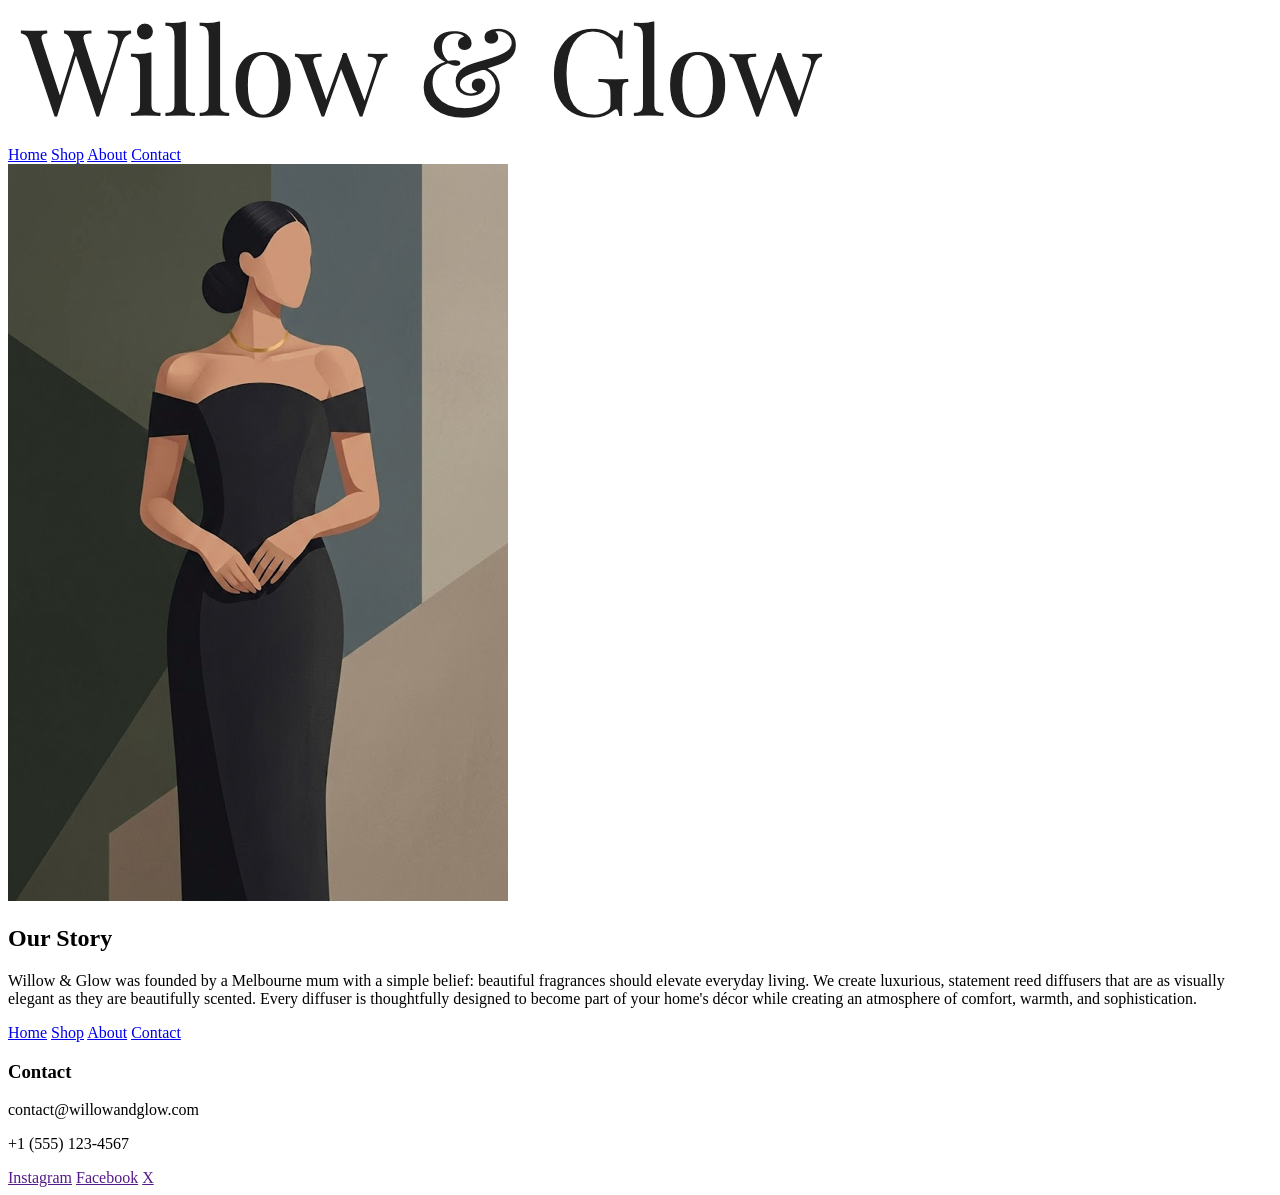
==== about.html @ c21be6c8 "all the html and structure is done" ====
<!DOCTYPE html>
<html lang="en">
<head>
    <meta charset="UTF-8">
    <meta name="viewport" content="width=device-width, initial-scale=1.0">
    <title>My First Web Page</title>
</head>
<body>
    <header>
        <img src="images/logo.png" alt="Willow & Glow Logo" class="logo">
        <nav>
            <a href="index.html">Home</a>
            <a href="shop.html">Shop</a>
            <a href="about.html">About</a>
            <a href="contact.html">Contact</a>
        </nav>
    </header>

    <main>
        <section class="hero">
            <img src="images/about.png" alt="picture about me">
            <h1>Our Story</h1>
            <p>Willow & Glow was founded by a Melbourne mum with a simple belief: beautiful fragrances should elevate everyday living. We create luxurious, 
                statement reed diffusers that are as visually elegant as they are beautifully scented. Every diffuser is thoughtfully designed to become part 
                of your home's décor while creating an atmosphere of comfort, warmth, and sophistication. </p>
        </section>
    </main>

    <footer>
            <div class="footer-links">
                <a href="index.html">Home</a>
                <a href="shop.html">Shop</a>
                <a href="about.html">About</a>
                <a href="contact.html">Contact</a>
            </div>
            <div class="contact-info">
                <h3>Contact</h3>
                <p>contact@willowandglow.com</p>
                <p>+1 (555) 123-4567</p>
            </div>
            <div class="social-links">
                <a href="">Instagram</a>
                <a href="">Facebook</a>
                <a href="">X</a>
            </div>
    </footer>
</body>
</html>
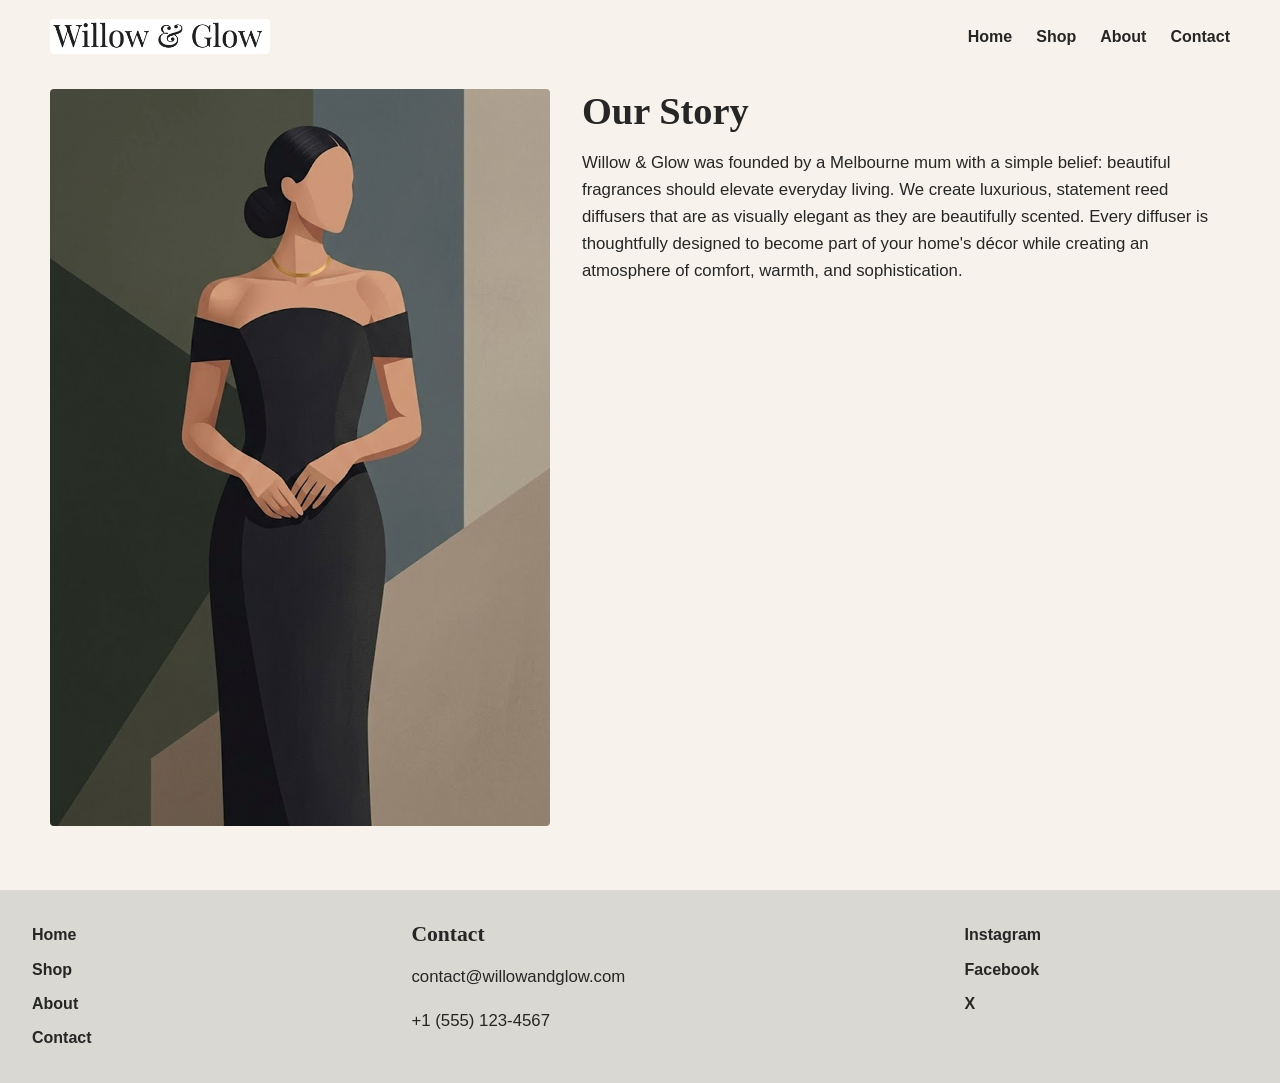
==== commit 9a377013: "finished the css and fixed some html" ====
--- a/about.html
+++ b/about.html
@@ -3,11 +3,14 @@
 <head>
     <meta charset="UTF-8">
     <meta name="viewport" content="width=device-width, initial-scale=1.0">
-    <title>My First Web Page</title>
+    <link rel="stylesheet" href="style.css">
+    <title>About Me</title>
 </head>
 <body>
     <header>
-        <img src="images/logo.png" alt="Willow & Glow Logo" class="logo">
+        <a href="index.html">
+            <img src="images/logo.png" alt="Willow & Glow Logo" class="logo">
+        </a>
         <nav>
             <a href="index.html">Home</a>
             <a href="shop.html">Shop</a>
@@ -19,10 +22,12 @@
     <main>
         <section class="hero">
             <img src="images/about.png" alt="picture about me">
-            <h1>Our Story</h1>
-            <p>Willow & Glow was founded by a Melbourne mum with a simple belief: beautiful fragrances should elevate everyday living. We create luxurious, 
+            <div class="hero-text">
+                <h1>Our Story</h1>
+                <p>Willow & Glow was founded by a Melbourne mum with a simple belief: beautiful fragrances should elevate everyday living. We create luxurious, 
                 statement reed diffusers that are as visually elegant as they are beautifully scented. Every diffuser is thoughtfully designed to become part 
                 of your home's décor while creating an atmosphere of comfort, warmth, and sophistication. </p>
+            </div>
         </section>
     </main>
 
--- a/style.css
+++ b/style.css
@@ -0,0 +1,190 @@
+:root{
+  --primary: #f7f3ec;
+  --secondary: #a99b9a;
+  --accent-one: #d9d8d2;
+  --accent-two: #262626;
+}
+
+body{
+    margin: 0;
+    background: var(--primary);
+    color: var(--accent-two);
+    font-family: Arial, Helvetica, sans-serif;
+    line-height: 1.6;
+}
+
+h1, h2, h3 {
+    font-family: "Playfair Display", Georgia, serif;
+    line-height: 1.15;
+    margin: 0 0 1rem;
+}
+
+h1 {
+    font-size: 2.4rem;
+}
+
+h2{
+    font-size: 2rem;
+}
+
+h3{
+    font-size: 1.35rem;
+}
+
+p{
+    font-size: 1.05rem;
+}
+
+img{
+    width: 100%;
+    display: block;
+    border-radius: 4px;
+}
+
+header{
+    max-width: 1180px;
+    margin: 0 auto;
+    padding: 1.2rem 2rem;
+    display: flex;
+    align-items: center;
+    justify-content: space-between;
+    gap: 2rem;
+}
+
+.logo{
+    width: 220px;
+}
+
+nav {
+    display: flex;
+    gap: 1.5rem;
+    flex-wrap: wrap;
+}
+
+nav a, footer a{
+    color: var(--accent-two);
+    text-decoration: none;
+    font-weight: 600;
+}
+
+nav a:hover, footer a:hover{
+    border-bottom: 2px solid var(--secondary);
+}
+
+main{
+    max-width: 1180px;
+    margin: 0 auto;
+    padding: 1rem 2rem 4rem;
+}
+
+.two-column, .two-column-page{
+    display: grid;
+    grid-template-columns: 1fr 1.25fr;
+    gap: 4rem;
+    align-items: center;
+    margin: 3rem 0 5rem;
+}
+
+.reverse-two-column{
+    display: grid;
+    grid-template-columns: 1.25fr 1fr;
+    gap: 4rem;
+    align-items: center;
+    margin: 3rem 0 5rem;
+}
+
+.column-text{
+    max-width: 560px;
+}
+
+.promise-list{
+    background: white;
+    padding: 2rem;
+    border-left: 6px solid var(--secondary);
+}
+
+.button{
+    display: inline-block;
+    border: none;
+    background: var(--accent-two);
+    color: white;
+    padding: .95rem 1.5rem;
+    margin-top: 1rem;
+    text-decoration: none;
+    font-weight: 700;
+    cursor: pointer;
+}
+
+footer{
+    width: 100%;
+    background: var(--accent-one);
+    padding: 2rem;
+    display: grid;
+    grid-template-columns: 1fr 1.5fr 1fr;
+    gap: 2rem;
+}
+
+.footer-links, .social-links{
+    display: grid;
+    gap: .5rem;
+    grid-template-rows: 1fr 1fr 1fr 1fr;
+}
+
+.card{
+    box-shadow: 0 20px 45px rgba(38, 38, 38, 0.12);
+    background: white;
+    padding: 1.25rem;
+}
+
+.page-intro{
+    max-width: 760px;
+    margin: 4rem auto 3rem;
+    text-align: center;
+}
+
+.shop-cards{
+    display: grid;
+    grid-template-columns: 1fr 1fr;
+    gap: 2rem;
+}
+
+.price{
+    font-weight: 700;
+    color: #6f6261;
+}
+
+.hero{
+    display: flex;
+    gap: 2rem;
+}
+
+.hero img{
+    max-width: 50%;
+}
+
+.two-column-page{
+    align-items: start;
+}
+
+.image-stack{
+    display: grid;
+    gap: 1.25rem;
+}
+
+.contact-form{
+    display: grid;
+    gap: .75rem;
+    margin-top: 2rem;
+}
+
+input, textarea{
+    width: 100%;
+    padding: .9rem;
+    border: 1px solid var(--secondary);
+    font: arial;
+    background: white;
+}
+
+label {
+    font-weight: 700;
+}
